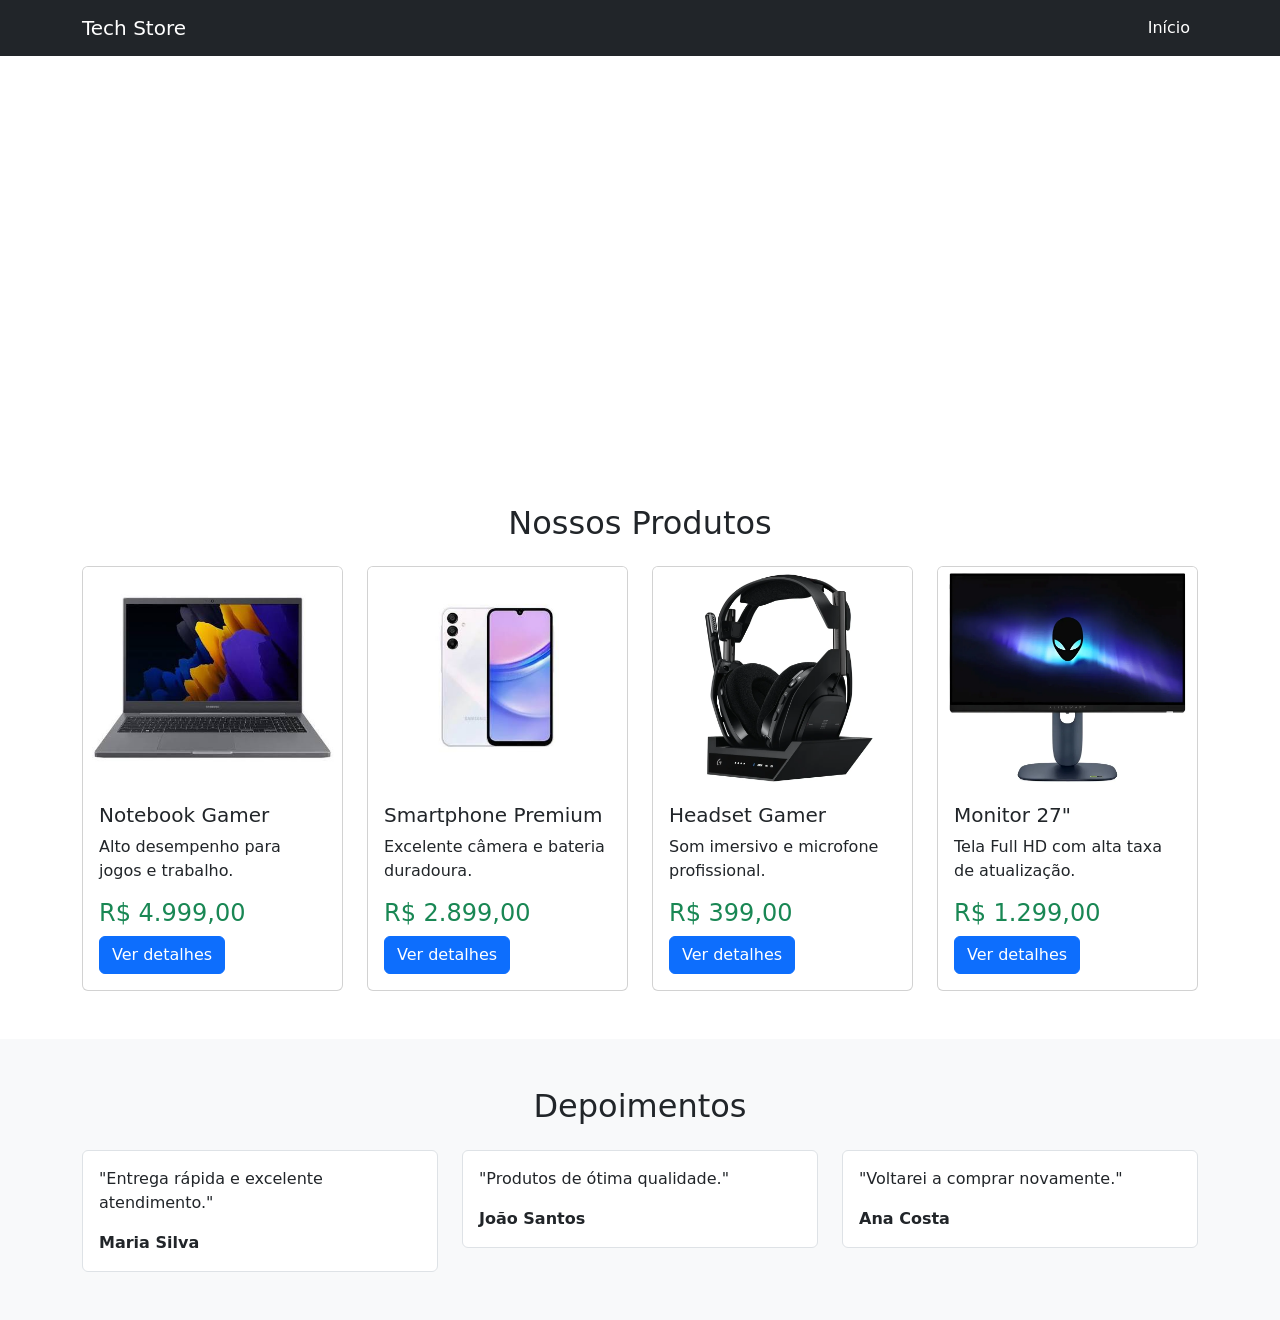
==== index.html @ 08296fa2 "Add files via upload" ====
<!DOCTYPE html>
<html lang="pt-BR">
<head>
    <meta charset="UTF-8">
    <meta name="viewport" content="width=device-width, initial-scale=1">
    <title>Tech Store</title>
    <script src="https://cdn.jsdelivr.net/npm/bootstrap@5.3.3/dist/js/bootstrap.bundle.min.js"></script>
    <link href="https://cdn.jsdelivr.net/npm/bootstrap@5.3.3/dist/css/bootstrap.min.css" rel="stylesheet">
    <link rel="stylesheet" href="css/style.css">
</head>
<body>
<nav class="navbar navbar-expand-lg navbar-dark bg-dark">
    <div class="container">
        <a class="navbar-brand" href="#">Tech Store</a>
        <button class="navbar-toggler" type="button" data-bs-toggle="collapse"
            data-bs-target="#menu">
            <span class="navbar-toggler-icon"></span>
        </button>
        <div class="collapse navbar-collapse" id="menu">
            <ul class="navbar-nav ms-auto">
                <li class="nav-item">
                    <a class="nav-link active" href="index.html">Início</a>
                </li>
                
            </ul>
        </div>
    </div>
</nav>
<section class="banner text-center text-white d-flex align-items-center">
    <div class="container">
        <h1>As Melhores Ofertas em Tecnologia</h1>
        <p>Produtos com qualidade e preço justo.</p>
    </div>
</section>
<section class="container my-5">
    <h2 class="text-center mb-4">Nossos Produtos</h2>
    <div class="row g-4">
        <div class="col-lg-3 col-md-6 col-sm-12">
            <div class="card h-100">
                <img src="img/notebook.jpg" class="card-img-top" alt="Notebook">
                <div class="card-body">
                    <h5 class="card-title">Notebook Gamer</h5>
                    <p class="card-text">
                        Alto desempenho para jogos e trabalho.
                    </p>
                    <h4 class="text-success">R$ 4.999,00</h4>

                    <a href="selecionado.html" class="btn btn-primary">
                        Ver detalhes
                    </a>
                </div>
            </div>
        </div>
        <div class="col-lg-3 col-md-6 col-sm-12">
            <div class="card h-100">
                <img src="img/smartphone.jpg" class="card-img-top" alt="Smartphone">
                <div class="card-body">
                    <h5 class="card-title">Smartphone Premium</h5>
                    <p class="card-text">
                        Excelente câmera e bateria duradoura.
                    </p>
                    <h4 class="text-success">R$ 2.899,00</h4>

                    <a href="selecionado.html" class="btn btn-primary">
                        Ver detalhes
                    </a>
                </div>
            </div>
        </div>
        <div class="col-lg-3 col-md-6 col-sm-12">
            <div class="card h-100">
                <img src="img/headset.jpg" class="card-img-top" alt="Headset">
                <div class="card-body">
                    <h5 class="card-title">Headset Gamer</h5>
                    <p class="card-text">
                        Som imersivo e microfone profissional.
                    </p>
                    <h4 class="text-success">R$ 399,00</h4>

                    <a href="selecionado.html" class="btn btn-primary">
                        Ver detalhes
                    </a>
                </div>
            </div>
        </div>
        <div class="col-lg-3 col-md-6 col-sm-12">
            <div class="card h-100">
                <img src="img/monitor.jpg" class="card-img-top" alt="Monitor">
                <div class="card-body">
                    <h5 class="card-title">Monitor 27"</h5>
                    <p class="card-text">
                        Tela Full HD com alta taxa de atualização.
                    </p>
                    <h4 class="text-success">R$ 1.299,00</h4>

                    <a href="selecionado.html" class="btn btn-primary">
                        Ver detalhes
                    </a>
                </div>
            </div>
        </div>

    </div>
</section>
<section class="bg-light py-5">
    <div class="container">
        <h2 class="text-center mb-4">Depoimentos</h2>

        <div class="row">

            <div class="col-md-4">
                <div class="p-3 border rounded bg-white">
                    <p>"Entrega rápida e excelente atendimento."</p>
                    <strong>Maria Silva</strong>
                </div>
            </div>

            <div class="col-md-4">
                <div class="p-3 border rounded bg-white">
                    <p>"Produtos de ótima qualidade."</p>
                    <strong>João Santos</strong>
                </div>
            </div>

            <div class="col-md-4">
                <div class="p-3 border rounded bg-white">
                    <p>"Voltarei a comprar novamente."</p>
                    <strong>Ana Costa</strong>
                </div>
            </div>

        </div>
    </div>
</section>
</body>
</html>
---- css/style.css ----
.banner{
    background: url('../img/banner.jpg') center center;
    background-size: cover;
    height: 400px;
}
.banner h1{
    font-size: 3rem;
    font-weight: bold;
}
.card img{
    height: 220px;
    object-fit: cover;
}
footer{
    margin-top: 50px;
}
@media(max-width:768px){

    .banner{
        height: 250px;
    }

    .banner h1{
        font-size: 2rem;
    }
}
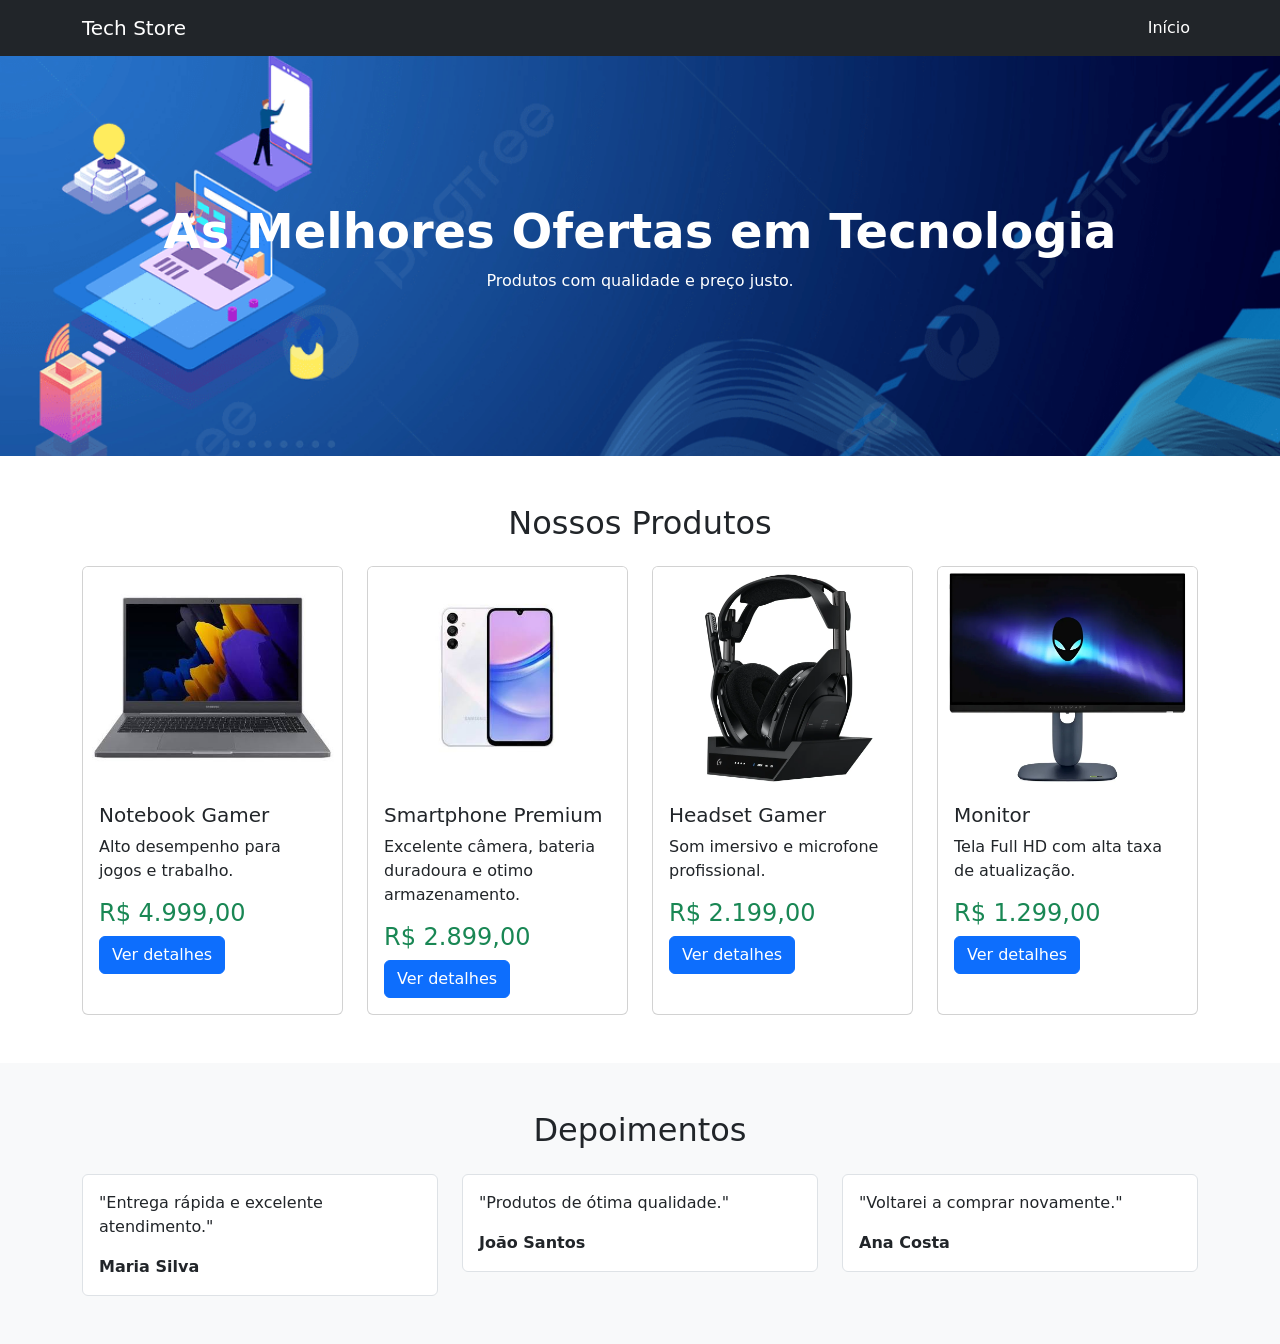
==== commit cf3ee048: "Add files via upload" ====
--- a/index.html
+++ b/index.html
@@ -57,11 +57,11 @@
                 <div class="card-body">
                     <h5 class="card-title">Smartphone Premium</h5>
                     <p class="card-text">
-                        Excelente câmera e bateria duradoura.
+                        Excelente câmera, bateria duradoura e otimo armazenamento.
                     </p>
                     <h4 class="text-success">R$ 2.899,00</h4>
 
-                    <a href="selecionado.html" class="btn btn-primary">
+                    <a href="selecionado2.html" class="btn btn-primary">
                         Ver detalhes
                     </a>
                 </div>
@@ -75,9 +75,9 @@
                     <p class="card-text">
                         Som imersivo e microfone profissional.
                     </p>
-                    <h4 class="text-success">R$ 399,00</h4>
+                    <h4 class="text-success">R$ 2.199,00</h4>
 
-                    <a href="selecionado.html" class="btn btn-primary">
+                    <a href="selecionado3.html" class="btn btn-primary">
                         Ver detalhes
                     </a>
                 </div>
@@ -87,13 +87,13 @@
             <div class="card h-100">
                 <img src="img/monitor.jpg" class="card-img-top" alt="Monitor">
                 <div class="card-body">
-                    <h5 class="card-title">Monitor 27"</h5>
+                    <h5 class="card-title">Monitor</h5>
                     <p class="card-text">
                         Tela Full HD com alta taxa de atualização.
                     </p>
                     <h4 class="text-success">R$ 1.299,00</h4>
 
-                    <a href="selecionado.html" class="btn btn-primary">
+                    <a href="selecionado4.html" class="btn btn-primary">
                         Ver detalhes
                     </a>
                 </div>
